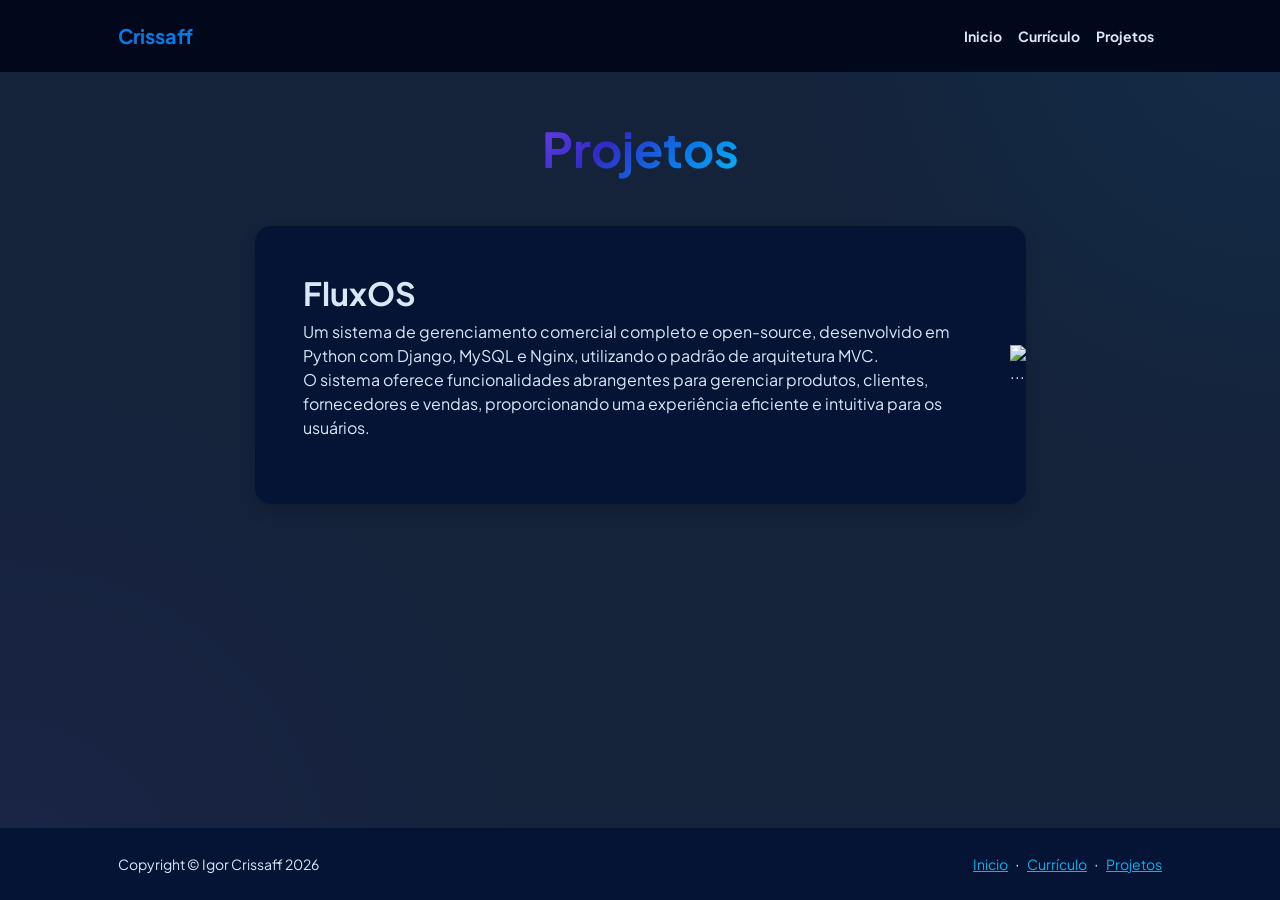
==== projects.html @ 3182688b "Portifolio remake" ====
<!DOCTYPE html>
<html lang="pt-br">
    <head>
        <meta charset="utf-8" />
        <meta name="viewport" content="width=device-width, initial-scale=1, shrink-to-fit=no" />
        <meta name="description" content="" />
        <meta name="author" content="" />
        <title>Igor Crissaff - Projetos</title>
        <!-- Favicon-->
        <link rel="icon" type="image/x-icon" href="assets/favicon.ico" />
        <!-- Custom Google font-->
        <link rel="preconnect" href="https://fonts.googleapis.com" />
        <link rel="preconnect" href="https://fonts.gstatic.com" crossorigin />
        <link href="https://fonts.googleapis.com/css2?family=Plus+Jakarta+Sans:wght@100;200;300;400;500;600;700;800;900&amp;display=swap" rel="stylesheet" />
        <!-- Bootstrap icons-->
        <link href="https://cdn.jsdelivr.net/npm/bootstrap-icons@1.8.1/font/bootstrap-icons.css" rel="stylesheet" />
        <!-- Core theme CSS (includes Bootstrap)-->
        <link href="css/styles-dark.css" rel="stylesheet" />
    </head>
    <body class="d-flex flex-column h-100 bg-light">
        <main class="flex-shrink-0">
            <!-- Navigation-->
            <nav class="navbar navbar-expand-lg navbar-dark bg-dark py-3">
                <div class="container px-5">
                    <a class="navbar-brand" href="index.html"><span class="fw-bolder text-primary">Crissaff</span></a>
                    <button class="navbar-toggler" type="button" data-bs-toggle="collapse" data-bs-target="#navbarSupportedContent" aria-controls="navbarSupportedContent" aria-expanded="false" aria-label="Toggle navigation"><span class="navbar-toggler-icon"></span></button>
                    <div class="collapse navbar-collapse" id="navbarSupportedContent">
                        <ul class="navbar-nav ms-auto mb-2 mb-lg-0 small fw-bolder">
                            <li class="nav-item"><a class="nav-link" href="index.html">Inicio</a></li>
                            <li class="nav-item"><a class="nav-link" href="resume.html">Currículo</a></li>
                            <li class="nav-item"><a class="nav-link" href="projects.html">Projetos</a></li>
                            <!-- <li class="nav-item"><a class="nav-link" href="contact.html">Contact</a></li> -->
                        </ul>
                    </div>
                </div>
            </nav>
            <!-- Projects Section-->
            <section class="py-5">
                <div class="container px-5 mb-5">
                    <div class="text-center mb-5">
                        <h1 class="display-5 fw-bolder mb-0"><span class="text-gradient d-inline">Projetos</span></h1>
                    </div>
                    <div class="row gx-5 justify-content-center">
                        <div class="col-lg-11 col-xl-9 col-xxl-8">
                            <!-- Project Card 1-->
                            <div class="card overflow-hidden shadow rounded-4 border-0 mb-5">
                                <div class="card-body p-0">
                                    <div class="d-flex align-items-center">
                                        <div class="p-5">
                                            <h2 class="fw-bolder">FluxOS</h2>
                                            <p>
                                                Um sistema de gerenciamento comercial completo e open-source, 
                                                desenvolvido em Python com Django, MySQL e Nginx, utilizando o padrão de arquitetura MVC. <br>
                                                O sistema oferece funcionalidades abrangentes para gerenciar produtos, 
                                                clientes, fornecedores e vendas, proporcionando uma experiência eficiente 
                                                e intuitiva para os usuários.
                                            </p>
                                        </div>
                                        <img class="img-fluid" src="https://dummyimage.com/300x400/343a40/6c757d" alt="..." />
                                    </div>
                                </div>
                            </div>
                        </div>
                    </div>
                </div>
            </section>
            
        </main>
        <!-- Footer-->
        <footer class="bg-white py-4 mt-auto">
            <div class="container px-5">
                <div class="row align-items-center justify-content-between flex-column flex-sm-row">
                    <div class="col-auto"><div class="small m-0">Copyright &copy; Igor Crissaff 2026</div></div>
                    <div class="col-auto">
                        <a class="small" href="index.html">Inicio</a>
                        <span class="mx-1">&middot;</span>
                        <a class="small" href="resume.html">Currículo</a>
                        <span class="mx-1">&middot;</span>
                        <a class="small" href="projects.html">Projetos</a>
                    </div>
                </div>
            </div>
        </footer>
        <!-- Bootstrap core JS-->
        <script src="https://cdn.jsdelivr.net/npm/bootstrap@5.2.3/dist/js/bootstrap.bundle.min.js"></script>
        <!-- Core theme JS-->
        <script src="js/scripts.js"></script>
    </body>
</html>
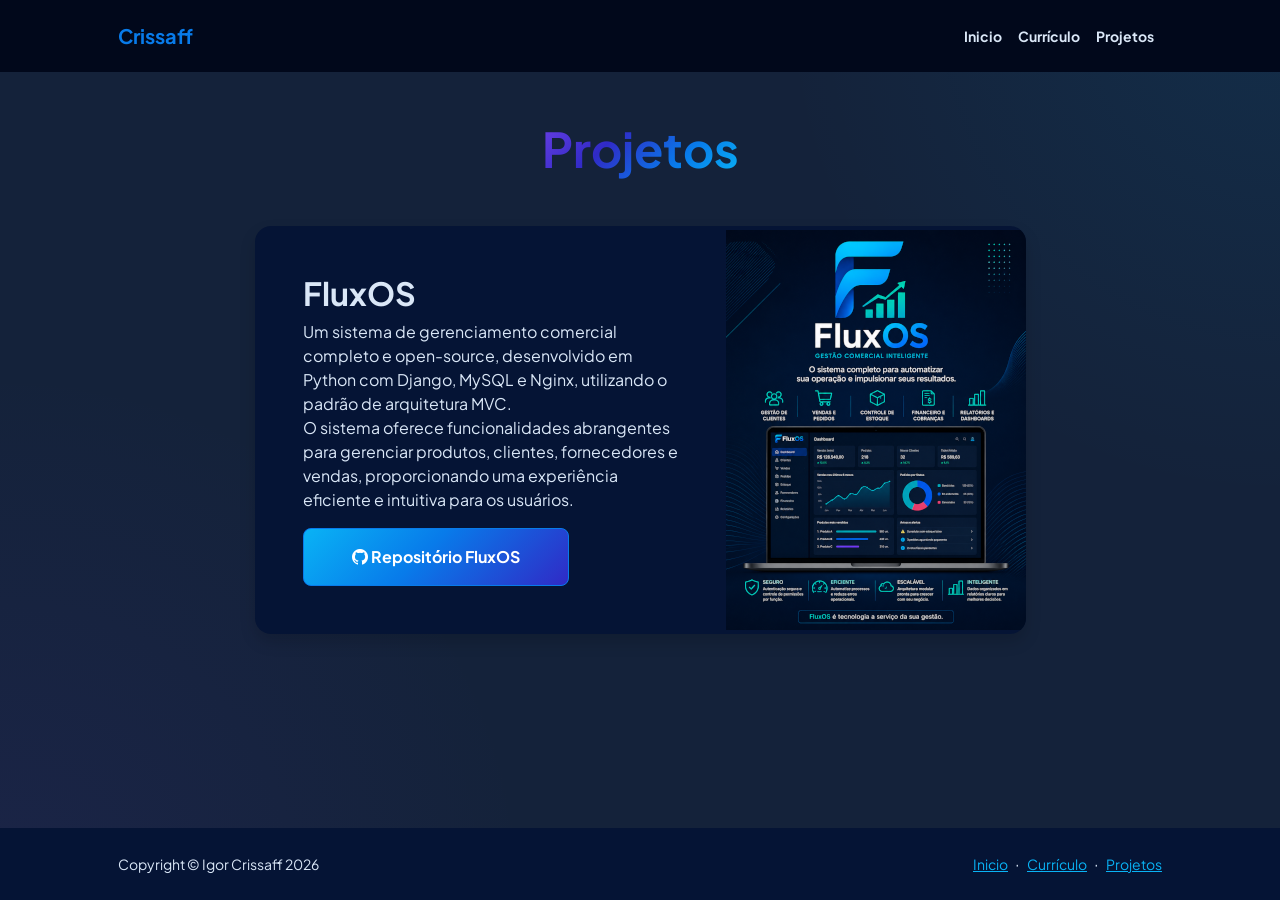
==== commit c77d4ef0: "new portifolio page" ====
--- a/projects.html
+++ b/projects.html
@@ -55,8 +55,11 @@
                                                 clientes, fornecedores e vendas, proporcionando uma experiência eficiente 
                                                 e intuitiva para os usuários.
                                             </p>
+                                            <a class="btn btn-primary btn-lg px-5 py-3 me-sm-3 fs-6 fw-bolder" href="https://github.com/igorcrissaff/FluxOS" target="_blank">
+                                                <i class="bi bi-github"></i> Repositório FluxOS
+                                            </a>
                                         </div>
-                                        <img class="img-fluid" src="https://dummyimage.com/300x400/343a40/6c757d" alt="..." />
+                                        <img class="img-fluid" src="assets/fluxos.png" alt="..." />
                                     </div>
                                 </div>
                             </div>
